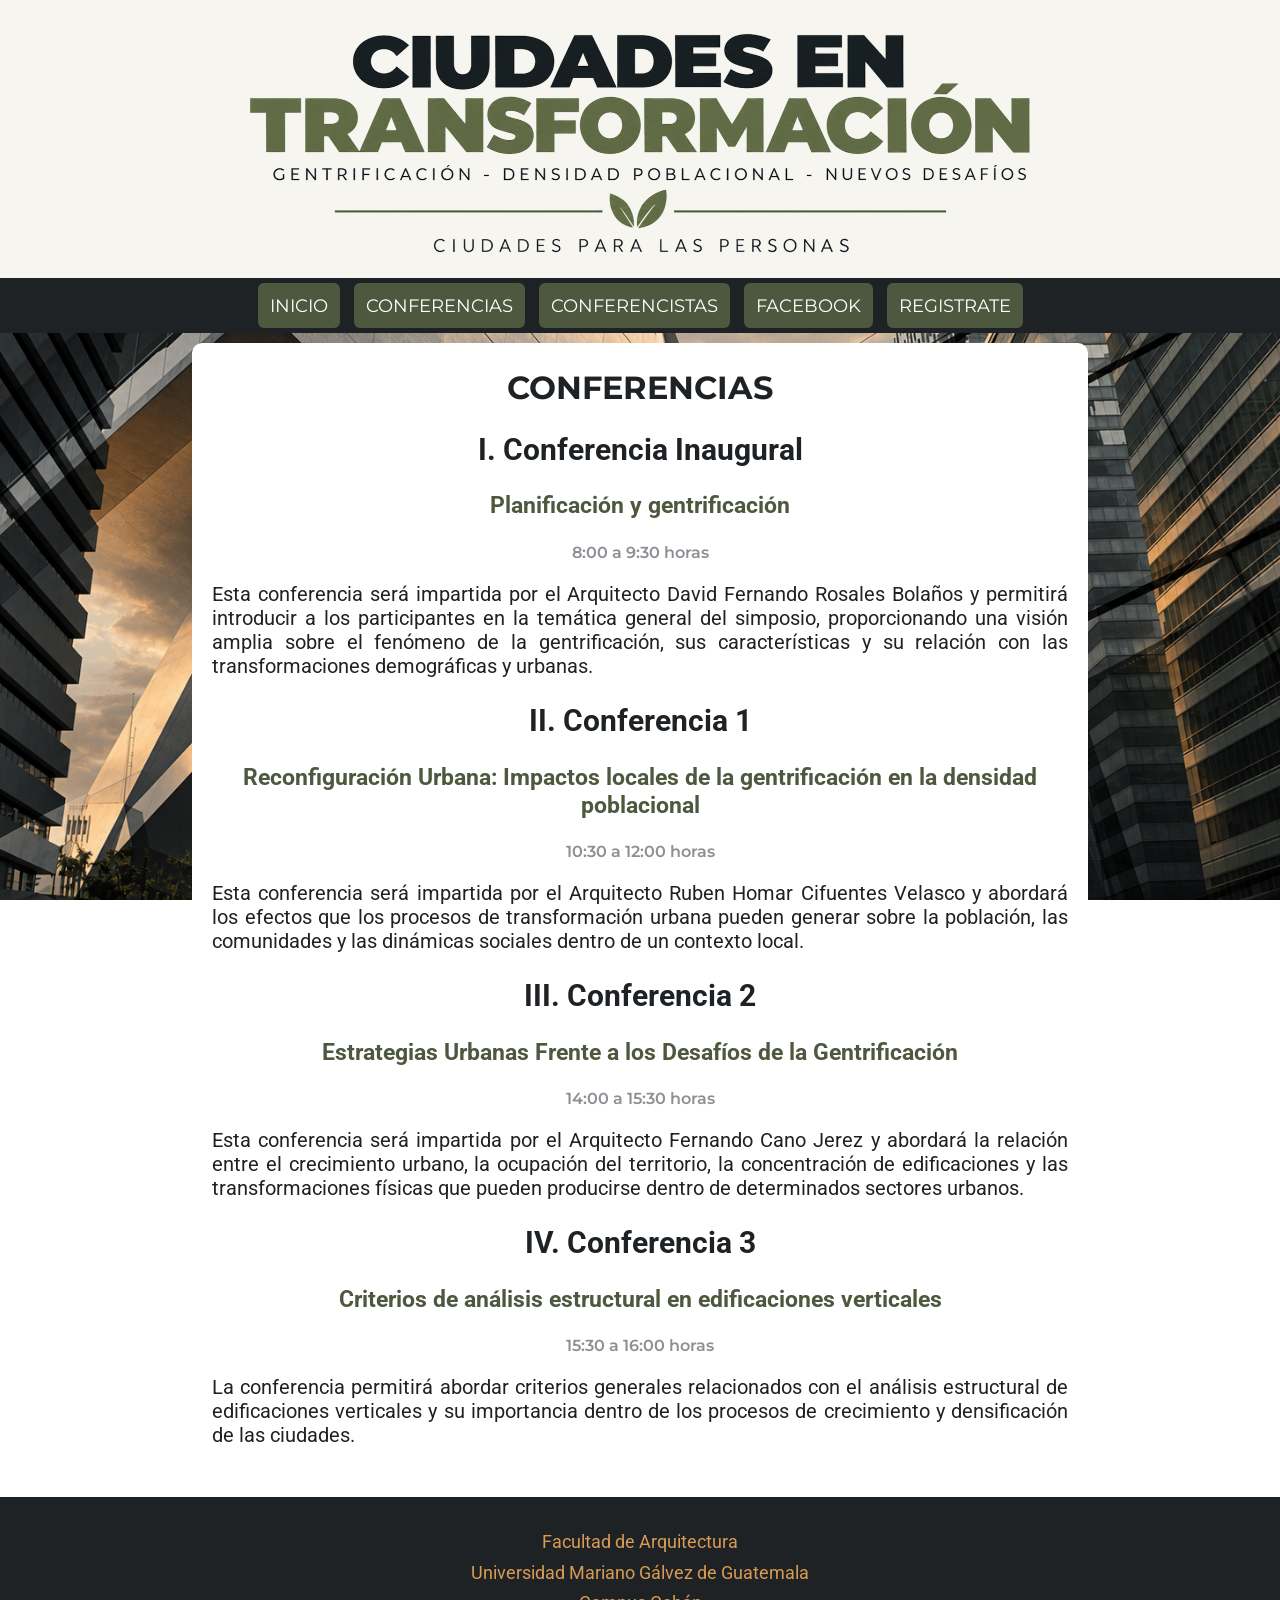
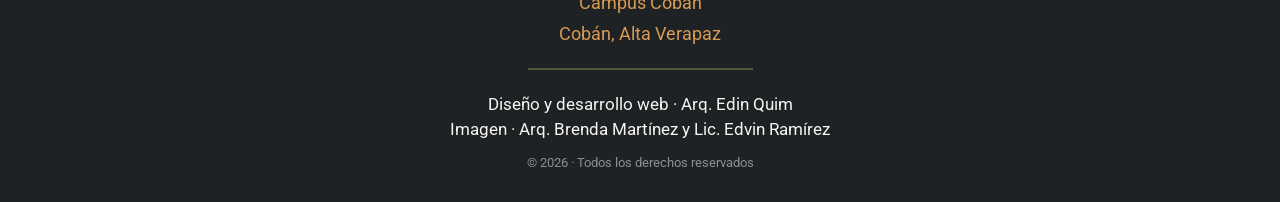
==== conferencias.html @ 8e3cdfc3 "Add files via upload" ====
<!DOCTYPE html>
<html lang="es">
 <head>
  <meta charset="UTF-8">
  <meta name="viewport" content="width=device-width, initial-scale=1.0">
  <link href="https://fonts.googleapis.com/css2?family=Roboto&family=Montserrat:wght@400;600;700&display=swap"
      rel="stylesheet">
 <link rel="stylesheet" href="css/estilos.css">
  <title>Simposio Académico</title>
 </head>
 <body>
<header>
    <div class="cabecera">
        <img src="img/cabecera.png" alt="Ciudades en Transformación">
    </div>
</header>
  <nav>
   <a href="index.html">INICIO</a>
   <a href="conferencias.html">CONFERENCIAS</a>
   <a href="conferencistas.html">CONFERENCISTAS</a>
   <a target="_blank" href="https://www.facebook.com/arqcoban">FACEBOOK</a>
   <a target="_blank" href="https://forms.gle/uryMzxMVGFTaWVqT7">REGISTRATE</a>
  </nav>
  <section>

<h1>CONFERENCIAS</h1>
<h2>I. Conferencia Inaugural</h2>
<h3>Planificación y gentrificación</h3>
<h4>8:00 a 9:30 horas</h4>
<p>Esta conferencia será impartida por el Arquitecto David Fernando Rosales Bolaños y permitirá introducir a los participantes en la temática general del simposio, proporcionando una visión amplia sobre el fenómeno de la gentrificación, sus características y su relación con las transformaciones demográficas y urbanas.</p>

<h2>II. Conferencia 1</h2>
<h3>Reconfiguración Urbana: Impactos locales de la gentrificación en la densidad poblacional</h3>
<h4>10:30 a 12:00 horas</h4>
<p>Esta conferencia será impartida por el Arquitecto Ruben Homar Cifuentes Velasco y abordará los efectos que los procesos de transformación urbana pueden generar sobre la población, las comunidades y las dinámicas sociales dentro de un contexto local.</p>

<h2>III. Conferencia 2</h2>
<h3>Estrategias Urbanas Frente a los Desafíos de la Gentrificación</h3>
<h4>14:00 a 15:30 horas</h4>
<p>Esta conferencia será impartida por el Arquitecto Fernando Cano Jerez y abordará la relación entre el crecimiento urbano, la ocupación del territorio, la concentración de edificaciones y las transformaciones físicas que pueden producirse dentro de determinados sectores urbanos.</p>

<h2>IV. Conferencia 3</h2>
<h3>Criterios de análisis estructural en edificaciones verticales</h3>
<h4>15:30 a 16:00 horas</h4>
<p>La conferencia permitirá abordar criterios generales relacionados con el análisis estructural de edificaciones verticales y su importancia dentro de los procesos de crecimiento y densificación de las ciudades.</p>

</section>
<footer>
    <p class="institucion">
    Facultad de Arquitectura<br>
    Universidad Mariano Gálvez de Guatemala<br>
    Campus Cobán<br>
    Cobán, Alta Verapaz
    </p>
    <div class="footer-linea"></div>
    <p class="credito">
    Diseño y desarrollo web · Arq. Edin Quim<br>
    Imagen · Arq. Brenda Martínez y Lic. Edvin Ramírez
    </p>
    <p class="copyright">
        © 2026 · Todos los derechos reservados
    </p>
</footer> 
</body>
</html>
---- css/estilos.css ----
header {
    background-color: #F6F5F0;
    text-align: center;
    padding: 5px 0;
}

.cabecera {
    width: 85%;
    max-width: 800px;
    margin: 0 auto;
}

.cabecera img {
    display: block;
    width: 100%;
    height: auto;
    margin: 0 auto;
}    

   nav {
    width:100%;
    text-align:center;
    background-color:#1E2225;
    margin: 0;
   }

   nav a {
      display: inline-block;
      margin: 5px; /* Cambia el ancho del fondo del Menu */
      padding: 12px;
      background-color: #4E583E; /* color de los botones */
      color: #ffffff;
      font-family: Montserrat, sans-serif; /* Montserrat es el texto principal, si falla va cargar sans-serif */
      font-size: 1.1em;
      text-decoration: none; /* Esto quita el subrayado del enlace */
      border-radius: 6px; /* bordes redondeados */
      transition: background-color 0.3s, color 0.3s;
      }

     nav a:hover {
      color: #ffffff; /* Color del texto al pasar el cursor */
      background-color: #D89B53;
      }

   body {
    margin: 0; /* margen para que quede pegado a la pantalla del navegador */
    background-image:url(../img/fondonew.png);
    background-attachment: fixed;
    background-size: cover;
    background-repeat: no-repeat;
    background-position: center;
   }

   section {
   background-color: #FFFFFF;
   color: #1E2225;
   width:70%;
   max-width: 900px;
   margin: 10px auto;
   font-size:20px;
   padding: 20px;
   border-radius: 10px;
   text-align:justify;
   font-family: Roboto, sans-serif;
   box-sizing: border-box;
   }

section h1 {
    color: #1E2225;
    text-align: center;
    font-family: Montserrat, sans-serif;
    font-size: 32px;
    font-weight: 700;
    margin: 5px 0 25px;
} 

  section h2 {
    color: #1E2225;
    text-align: center;
    }

  section h3 {
    color: #4E583E;
    text-align: center;
   }

section h4 {
    color: #8C9094;
    text-align: center;
    font-family: Montserrat, sans-serif;
    font-size: 16px;
    font-weight: 600;
    margin: 6px 0 18px;
}

   .centrar {
   text-align:center;
   }

   .centrar img {
   width: 100%;
   max-width: 600px;
   height: auto;
   }

   .video {
   width: 100%;
   max-width: 560px;
   aspect-ratio: 16 / 9;
   border: none;
}

.tarjeta-conferencista {
    text-decoration: none;
    color: inherit;
}

.tarjeta-conferencista section {
    transition: transform 0.3s;
}

.tarjeta-conferencista img {
    width: 100%;
    max-width: 250px;
    height: auto;
    border-radius: 10px;
}

.tarjeta-conferencista section {
    width: auto;
    max-width: none;
    margin: 0;
}

.grid-conferencistas {
    display: grid;
    grid-template-columns: 1fr 1fr;
    width: 70%;
    max-width: 900px;
    margin: 10px auto;
    gap: 20px;
}

footer {
    background-color: #1E2225;
    color: #F6F5F0;
    text-align: center;
    padding: 30px 20px;
    font-family: Roboto, sans-serif;
    box-sizing: border-box;
}

footer .institucion {
    margin: 0;
    color: #D89B53;
    font-size: 18px;
    line-height: 1.7;
}

.footer-linea {
    width: 225px;
    height: 2px;
    background-color: #4E583E;
    margin: 18px auto 22px;
}


footer .credito {
    margin: 0;
    color: #F6F5F0;
    font-size: 17px;
    line-height: 1.5;
}

footer .copyright {
    margin: 10px 0 0;
    color: #8C9094;
    font-size: 13px;
    line-height: 1.5;
}

.proyectos-lista {
    padding-left: 25px;
}

.proyectos-lista li {
    margin-bottom: 8px;
    line-height: 1.5;
}

.acordeon {
    margin-bottom: 10px;
}

.acordeon-titulo {
    width: 100%;
    display: flex;
    justify-content: space-between;
    align-items: center;
    padding: 15px 18px;
    border: none;
    cursor: pointer;
    font-family: 'Montserrat', sans-serif;
    font-size: 17px;
    font-weight: 600;
    text-align: left;
    background: #4E583E;
    color: #F6F5F0;
    border-radius: 5px;  
}

.acordeon-titulo span {
    font-size: 25px;
    font-weight: 400;
}

.acordeon-contenido {
    display: none;
    padding: 15px 20px;
    background: #F6F5F0;
    color: #1E2225;
}

.acordeon-contenido.activo {
    display: block;
}
   
@media (max-width: 700px) { 
nav a { 
display: block; 
width: 90%; 
margin: 10px auto; 
} 

section {
width: 95%;
font-size: 18px;
text-align: left;
}

.grid-conferencistas {
        grid-template-columns: 1fr;
    }

}
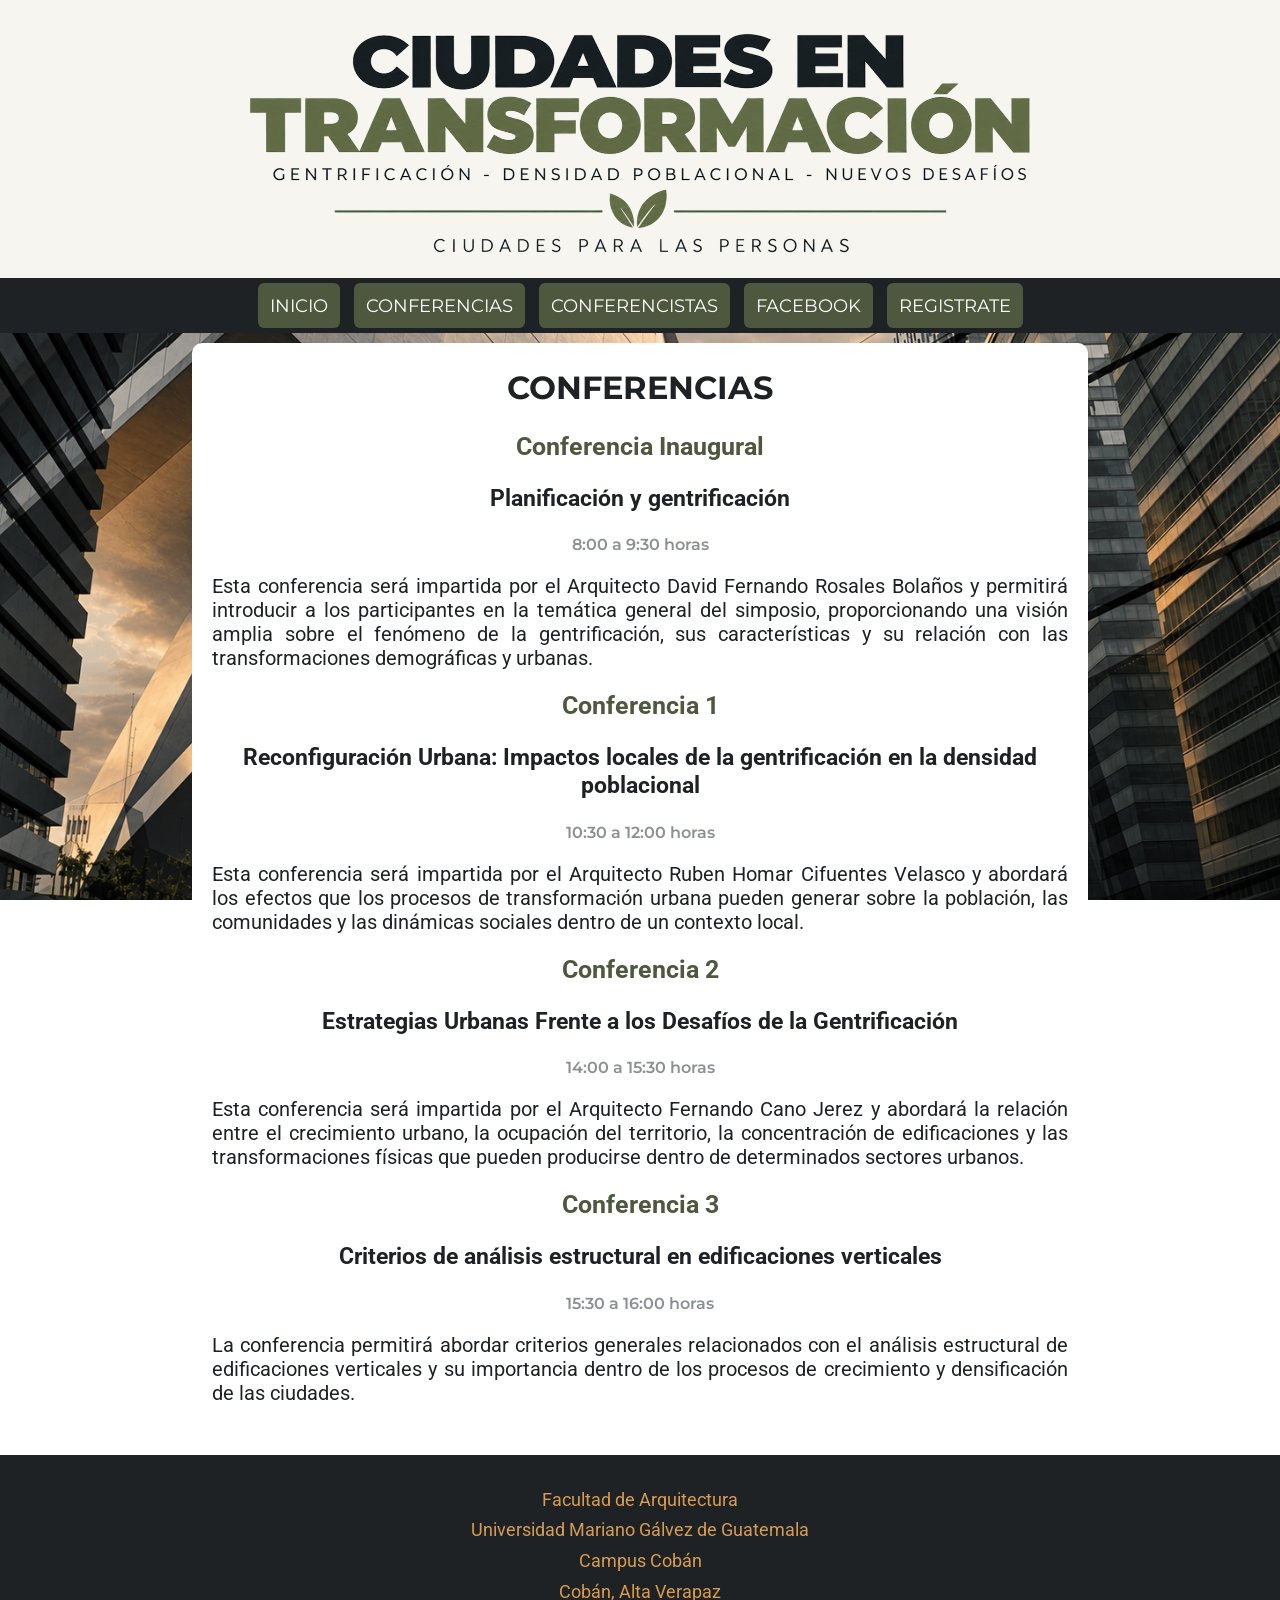
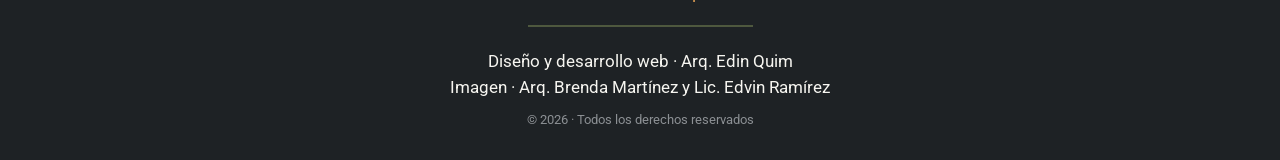
==== commit 0d72ff9c: "Add files via upload" ====
--- a/conferencias.html
+++ b/conferencias.html
@@ -24,22 +24,22 @@
   <section>
 
 <h1>CONFERENCIAS</h1>
-<h2>I. Conferencia Inaugural</h2>
+<h2>Conferencia Inaugural</h2>
 <h3>Planificación y gentrificación</h3>
 <h4>8:00 a 9:30 horas</h4>
 <p>Esta conferencia será impartida por el Arquitecto David Fernando Rosales Bolaños y permitirá introducir a los participantes en la temática general del simposio, proporcionando una visión amplia sobre el fenómeno de la gentrificación, sus características y su relación con las transformaciones demográficas y urbanas.</p>
 
-<h2>II. Conferencia 1</h2>
+<h2>Conferencia 1</h2>
 <h3>Reconfiguración Urbana: Impactos locales de la gentrificación en la densidad poblacional</h3>
 <h4>10:30 a 12:00 horas</h4>
 <p>Esta conferencia será impartida por el Arquitecto Ruben Homar Cifuentes Velasco y abordará los efectos que los procesos de transformación urbana pueden generar sobre la población, las comunidades y las dinámicas sociales dentro de un contexto local.</p>
 
-<h2>III. Conferencia 2</h2>
+<h2>Conferencia 2</h2>
 <h3>Estrategias Urbanas Frente a los Desafíos de la Gentrificación</h3>
 <h4>14:00 a 15:30 horas</h4>
 <p>Esta conferencia será impartida por el Arquitecto Fernando Cano Jerez y abordará la relación entre el crecimiento urbano, la ocupación del territorio, la concentración de edificaciones y las transformaciones físicas que pueden producirse dentro de determinados sectores urbanos.</p>
 
-<h2>IV. Conferencia 3</h2>
+<h2>Conferencia 3</h2>
 <h3>Criterios de análisis estructural en edificaciones verticales</h3>
 <h4>15:30 a 16:00 horas</h4>
 <p>La conferencia permitirá abordar criterios generales relacionados con el análisis estructural de edificaciones verticales y su importancia dentro de los procesos de crecimiento y densificación de las ciudades.</p>
--- a/css/estilos.css
+++ b/css/estilos.css
@@ -75,12 +75,13 @@
 } 
 
   section h2 {
-    color: #1E2225;
-    text-align: center;
+    color: #4E583E;
+    text-align: center;
+    font-size: 25px;
     }
 
   section h3 {
-    color: #4E583E;
+    color: #1E2225;
     text-align: center;
    }
 
@@ -91,7 +92,13 @@
     font-size: 16px;
     font-weight: 600;
     margin: 6px 0 18px;
-}
+    }
+
+section h5 {
+    color: #1E2225;
+    font-family: Montserrat, sans-serif;
+    font-size: 20px;
+    } 
 
    .centrar {
    text-align:center;
@@ -108,6 +115,8 @@
    max-width: 560px;
    aspect-ratio: 16 / 9;
    border: none;
+   }
+
 }
 
 .tarjeta-conferencista {
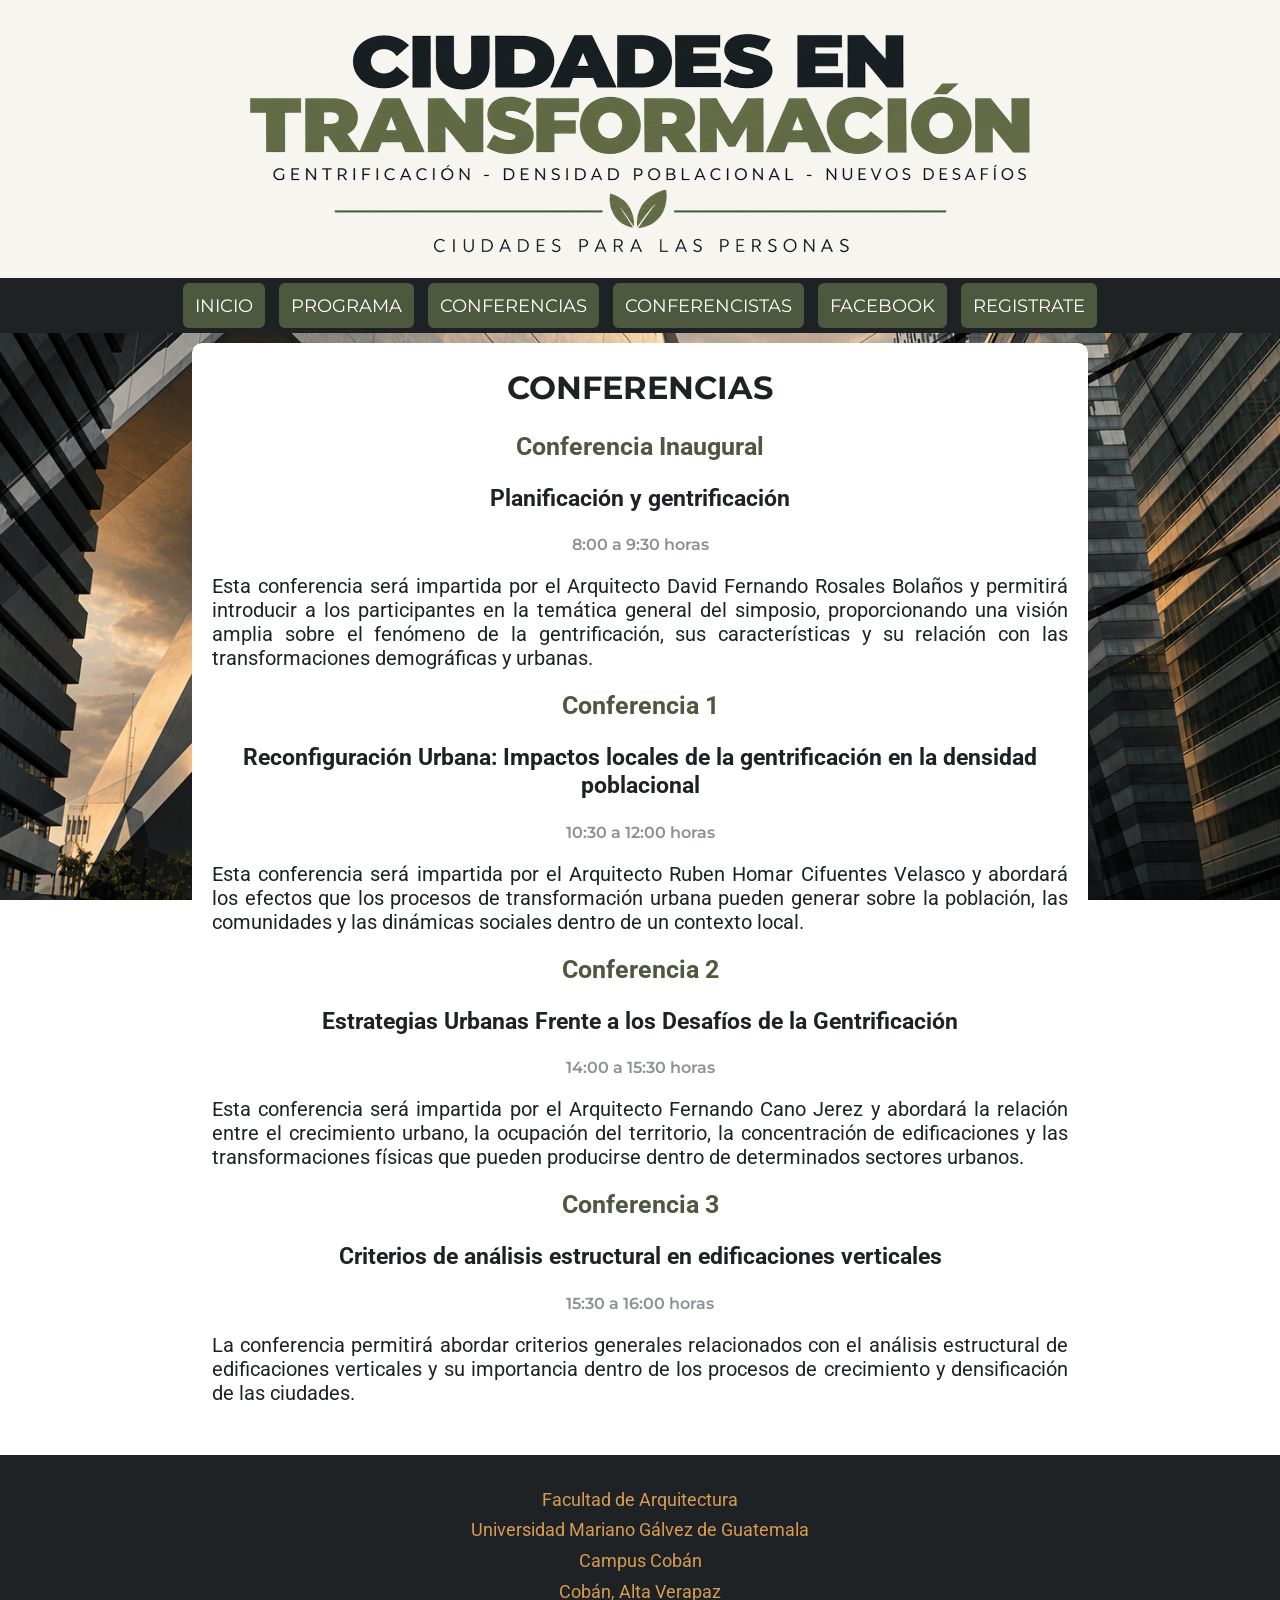
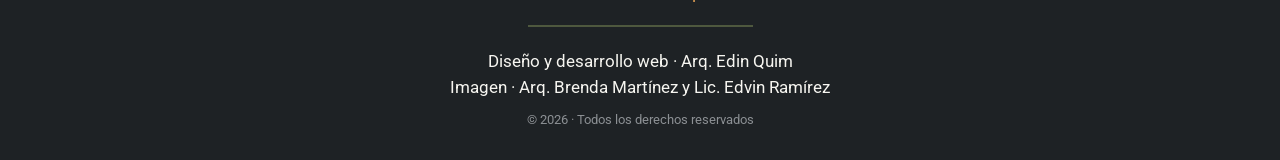
==== commit 3a224163: "Add files via upload" ====
--- a/conferencias.html
+++ b/conferencias.html
@@ -16,6 +16,7 @@
 </header>
   <nav>
    <a href="index.html">INICIO</a>
+   <a href="programa.html">PROGRAMA</a>
    <a href="conferencias.html">CONFERENCIAS</a>
    <a href="conferencistas.html">CONFERENCISTAS</a>
    <a target="_blank" href="https://www.facebook.com/arqcoban">FACEBOOK</a>
--- a/css/estilos.css
+++ b/css/estilos.css
@@ -116,8 +116,6 @@
    aspect-ratio: 16 / 9;
    border: none;
    }
-
-}
 
 .tarjeta-conferencista {
     text-decoration: none;
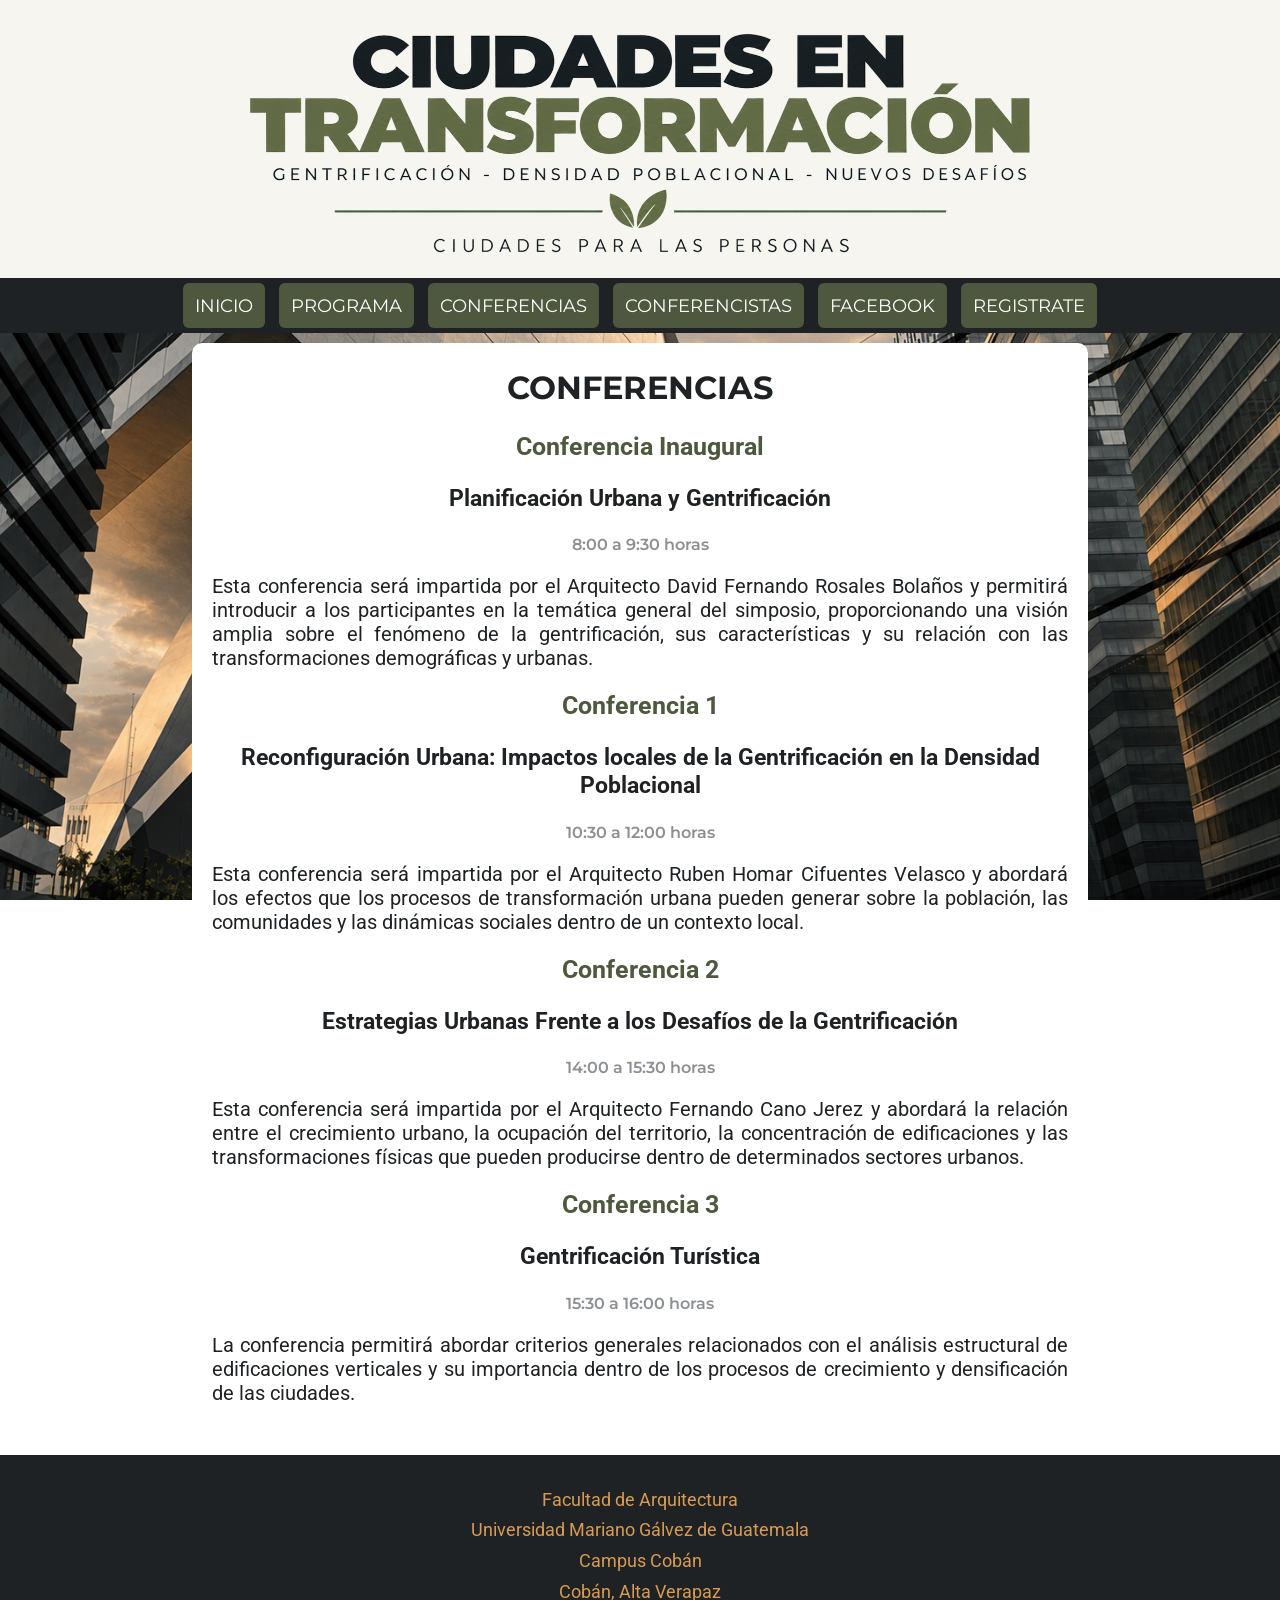
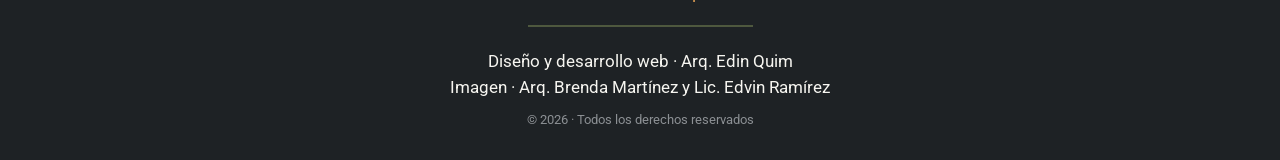
==== commit 67a8acb6: "Add files via upload" ====
--- a/conferencias.html
+++ b/conferencias.html
@@ -20,18 +20,18 @@
    <a href="conferencias.html">CONFERENCIAS</a>
    <a href="conferencistas.html">CONFERENCISTAS</a>
    <a target="_blank" href="https://www.facebook.com/arqcoban">FACEBOOK</a>
-   <a target="_blank" href="https://forms.gle/uryMzxMVGFTaWVqT7">REGISTRATE</a>
+   <a target="_blank" href="https://forms.gle/3jTrYuJ8UnMS7DHF9">REGISTRATE</a>
   </nav>
   <section>
 
 <h1>CONFERENCIAS</h1>
 <h2>Conferencia Inaugural</h2>
-<h3>Planificación y gentrificación</h3>
+<h3>Planificación Urbana y Gentrificación</h3>
 <h4>8:00 a 9:30 horas</h4>
 <p>Esta conferencia será impartida por el Arquitecto David Fernando Rosales Bolaños y permitirá introducir a los participantes en la temática general del simposio, proporcionando una visión amplia sobre el fenómeno de la gentrificación, sus características y su relación con las transformaciones demográficas y urbanas.</p>
 
 <h2>Conferencia 1</h2>
-<h3>Reconfiguración Urbana: Impactos locales de la gentrificación en la densidad poblacional</h3>
+<h3>Reconfiguración Urbana: Impactos locales de la Gentrificación en la Densidad Poblacional</h3>
 <h4>10:30 a 12:00 horas</h4>
 <p>Esta conferencia será impartida por el Arquitecto Ruben Homar Cifuentes Velasco y abordará los efectos que los procesos de transformación urbana pueden generar sobre la población, las comunidades y las dinámicas sociales dentro de un contexto local.</p>
 
@@ -41,7 +41,7 @@
 <p>Esta conferencia será impartida por el Arquitecto Fernando Cano Jerez y abordará la relación entre el crecimiento urbano, la ocupación del territorio, la concentración de edificaciones y las transformaciones físicas que pueden producirse dentro de determinados sectores urbanos.</p>
 
 <h2>Conferencia 3</h2>
-<h3>Criterios de análisis estructural en edificaciones verticales</h3>
+<h3>Gentrificación Turística</h3>
 <h4>15:30 a 16:00 horas</h4>
 <p>La conferencia permitirá abordar criterios generales relacionados con el análisis estructural de edificaciones verticales y su importancia dentro de los procesos de crecimiento y densificación de las ciudades.</p>
 
